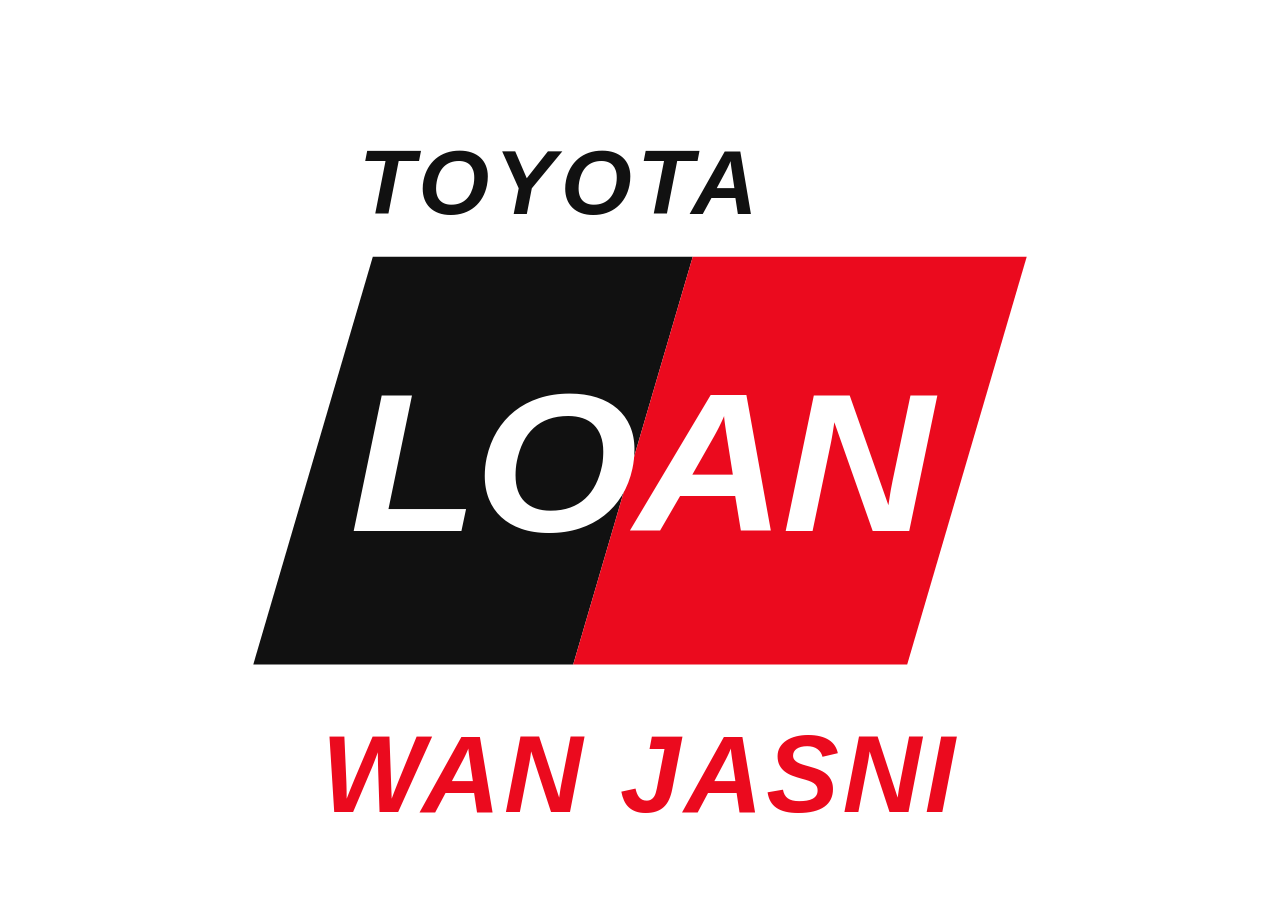
==== assets/icon-src.html @ 0b27d9ad "Ikon app gaya lencana serong hitam|merah: TOYOTA LOAN WAN JASNI Co-Authored-By: Claude Opus 5.5 <nor" ====
<!doctype html>
<!-- Sumber ikon app: render ke PNG dengan Chrome headless (lihat README). Gaya lencana serong hitam|merah (inspirasi GR). -->
<html><head><meta charset="utf-8"><style>
  /* Letak fail fon di assets/fonts/MonsterClubhouse.ttf untuk guna fon sebenar; jika tiada, guna fon sandaran */
  @font-face { font-family: "Monster Clubhouse"; src: url("fonts/MonsterClubhouse.ttf"), url("fonts/MonsterClubhouse.otf"); }
  html, body { margin: 0; background: #fff; }
  svg { display: block; width: 100vw; height: 100vh; }
</style></head><body>
<svg viewBox="0 0 512 512" xmlns="http://www.w3.org/2000/svg">
  <rect width="512" height="512" fill="#fff"/>
  <!-- TOYOTA -->
  <text x="96" y="122" font-family="Arial Black, Arial, sans-serif" font-weight="900" font-style="italic" font-size="52" fill="#111" letter-spacing="3">TOYOTA</text>
  <!-- lencana serong: hitam | merah -->
  <polygon points="36,378 104,146 286,146 218,378" fill="#111"/>
  <polygon points="218,378 286,146 476,146 408,378" fill="#eb0a1e"/>
  <text x="256" y="302" text-anchor="middle" font-family="Arial Black, Arial, sans-serif" font-weight="900" font-style="italic" font-size="112" fill="#fff" letter-spacing="-2" textLength="330" lengthAdjust="spacingAndGlyphs">LOAN</text>
  <!-- WAN JASNI -->
  <text x="256" y="462" text-anchor="middle" font-family="'Monster Clubhouse', 'Arial Black', Arial, sans-serif" font-weight="900" font-style="italic" font-size="62" fill="#eb0a1e" letter-spacing="2">WAN JASNI</text>
</svg>
</body></html>
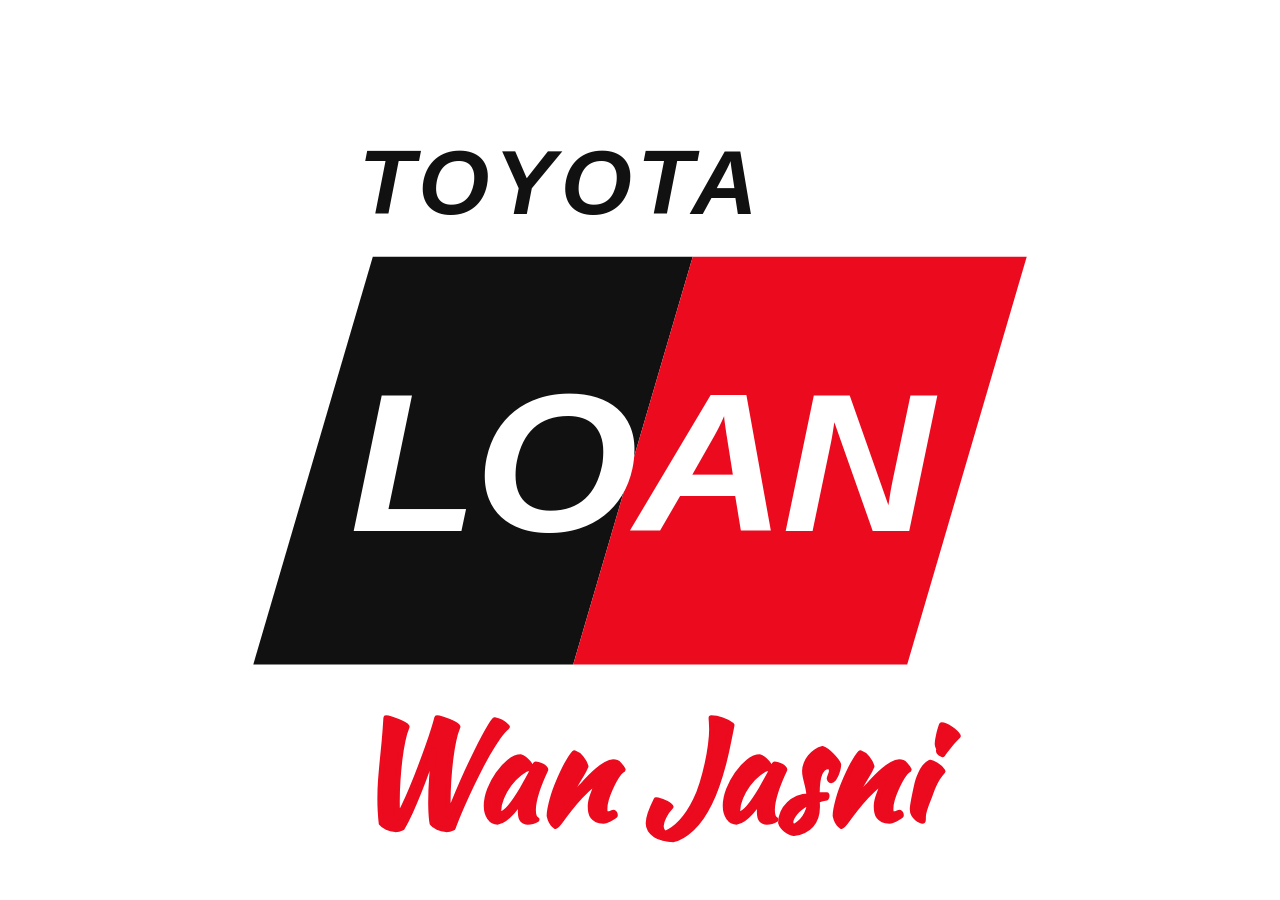
==== commit d96db595: "Ikon: Wan Jasni dalam fon berus (Kaushan Script sementara) Co-Authored-By: Claude Opus 5.5 <noreply@" ====
--- a/assets/icon-src.html
+++ b/assets/icon-src.html
@@ -1,6 +1,8 @@
 <!doctype html>
 <!-- Sumber ikon app: render ke PNG dengan Chrome headless (lihat README). Gaya lencana serong hitam|merah (inspirasi GR). -->
-<html><head><meta charset="utf-8"><style>
+<html><head><meta charset="utf-8">
+<link href="https://fonts.googleapis.com/css2?family=Kaushan+Script&display=block" rel="stylesheet">
+<style>
   /* Letak fail fon di assets/fonts/MonsterClubhouse.ttf untuk guna fon sebenar; jika tiada, guna fon sandaran */
   @font-face { font-family: "Monster Clubhouse"; src: url("fonts/MonsterClubhouse.ttf"), url("fonts/MonsterClubhouse.otf"); }
   html, body { margin: 0; background: #fff; }
@@ -15,6 +17,7 @@
   <polygon points="218,378 286,146 476,146 408,378" fill="#eb0a1e"/>
   <text x="256" y="302" text-anchor="middle" font-family="Arial Black, Arial, sans-serif" font-weight="900" font-style="italic" font-size="112" fill="#fff" letter-spacing="-2" textLength="330" lengthAdjust="spacingAndGlyphs">LOAN</text>
   <!-- WAN JASNI -->
-  <text x="256" y="462" text-anchor="middle" font-family="'Monster Clubhouse', 'Arial Black', Arial, sans-serif" font-weight="900" font-style="italic" font-size="62" fill="#eb0a1e" letter-spacing="2">WAN JASNI</text>
+  <!-- Fon berus: Monster Clubhouse jika fail ada dalam assets/fonts/, jika tidak Kaushan Script (Google Fonts) -->
+  <text x="256" y="466" text-anchor="middle" font-family="'Monster Clubhouse', 'Kaushan Script', cursive" font-size="78" fill="#eb0a1e" stroke="#eb0a1e" stroke-width="3" stroke-linejoin="round">Wan Jasni</text>
 </svg>
 </body></html>
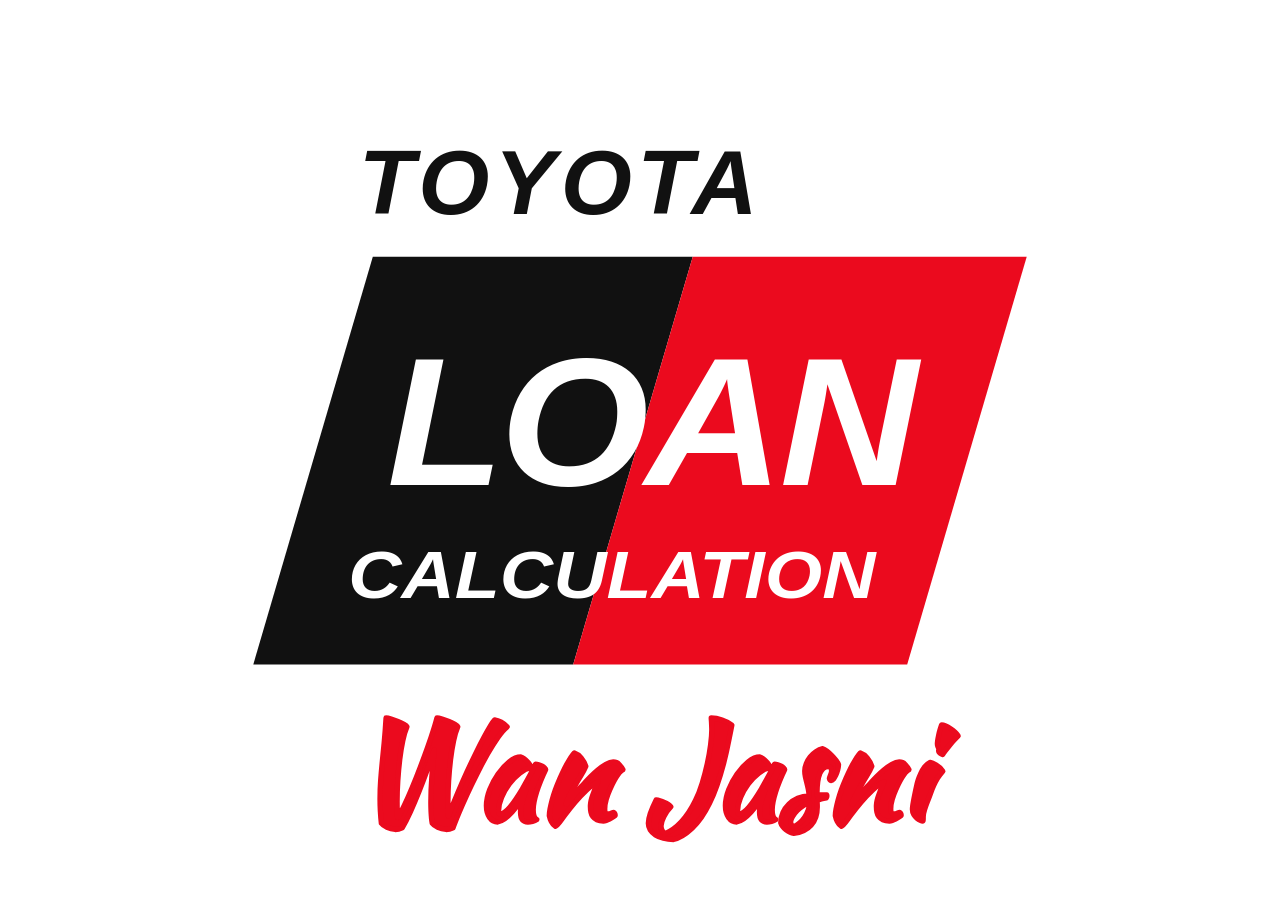
==== commit f9261283: "Ikon & nama pendek: Toyota Loan Calculation Co-Authored-By: Claude Opus 5.5 <noreply@anthropic.com>" ====
--- a/assets/icon-src.html
+++ b/assets/icon-src.html
@@ -15,7 +15,8 @@
   <!-- lencana serong: hitam | merah -->
   <polygon points="36,378 104,146 286,146 218,378" fill="#111"/>
   <polygon points="218,378 286,146 476,146 408,378" fill="#eb0a1e"/>
-  <text x="256" y="302" text-anchor="middle" font-family="Arial Black, Arial, sans-serif" font-weight="900" font-style="italic" font-size="112" fill="#fff" letter-spacing="-2" textLength="330" lengthAdjust="spacingAndGlyphs">LOAN</text>
+  <text x="262" y="276" text-anchor="middle" font-family="Arial Black, Arial, sans-serif" font-weight="900" font-style="italic" font-size="104" fill="#fff" letter-spacing="-2" textLength="300" lengthAdjust="spacingAndGlyphs">LOAN</text>
+  <text x="240" y="340" text-anchor="middle" font-family="Arial Black, Arial, sans-serif" font-weight="900" font-style="italic" font-size="38" fill="#fff" textLength="300" lengthAdjust="spacingAndGlyphs">CALCULATION</text>
   <!-- WAN JASNI -->
   <!-- Fon berus: Monster Clubhouse jika fail ada dalam assets/fonts/, jika tidak Kaushan Script (Google Fonts) -->
   <text x="256" y="466" text-anchor="middle" font-family="'Monster Clubhouse', 'Kaushan Script', cursive" font-size="78" fill="#eb0a1e" stroke="#eb0a1e" stroke-width="3" stroke-linejoin="round">Wan Jasni</text>
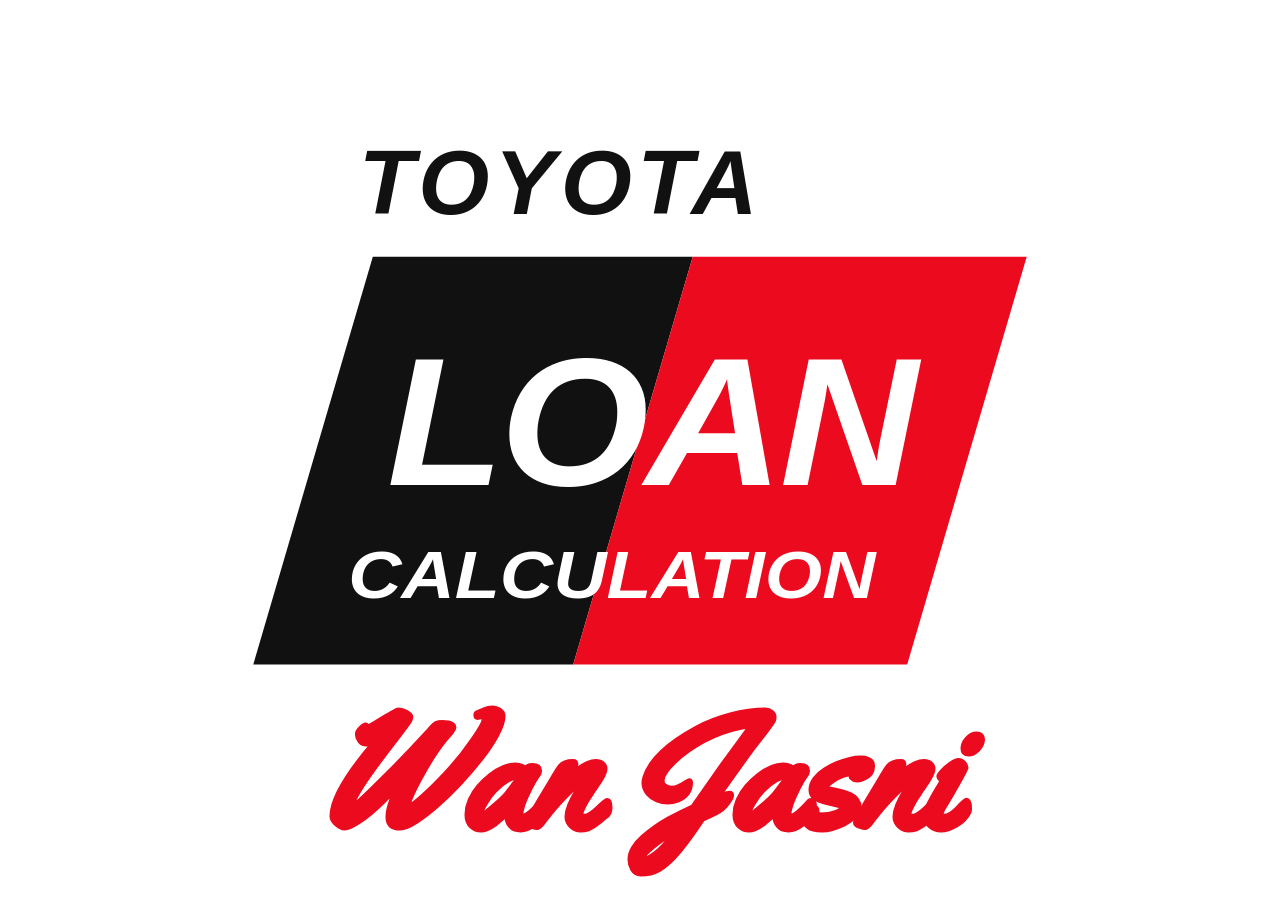
==== commit 763dbf85: "Ikon: Wan Jasni guna fon berus Yellowtail Co-Authored-By: Claude Opus 5.5 <noreply@anthropic.com>" ====
--- a/assets/icon-src.html
+++ b/assets/icon-src.html
@@ -1,7 +1,7 @@
 <!doctype html>
 <!-- Sumber ikon app: render ke PNG dengan Chrome headless (lihat README). Gaya lencana serong hitam|merah (inspirasi GR). -->
 <html><head><meta charset="utf-8">
-<link href="https://fonts.googleapis.com/css2?family=Kaushan+Script&display=block" rel="stylesheet">
+<link href="https://fonts.googleapis.com/css2?family=Yellowtail&display=block" rel="stylesheet">
 <style>
   /* Letak fail fon di assets/fonts/MonsterClubhouse.ttf untuk guna fon sebenar; jika tiada, guna fon sandaran */
   @font-face { font-family: "Monster Clubhouse"; src: url("fonts/MonsterClubhouse.ttf"), url("fonts/MonsterClubhouse.otf"); }
@@ -18,7 +18,7 @@
   <text x="262" y="276" text-anchor="middle" font-family="Arial Black, Arial, sans-serif" font-weight="900" font-style="italic" font-size="104" fill="#fff" letter-spacing="-2" textLength="300" lengthAdjust="spacingAndGlyphs">LOAN</text>
   <text x="240" y="340" text-anchor="middle" font-family="Arial Black, Arial, sans-serif" font-weight="900" font-style="italic" font-size="38" fill="#fff" textLength="300" lengthAdjust="spacingAndGlyphs">CALCULATION</text>
   <!-- WAN JASNI -->
-  <!-- Fon berus: Monster Clubhouse jika fail ada dalam assets/fonts/, jika tidak Kaushan Script (Google Fonts) -->
-  <text x="256" y="466" text-anchor="middle" font-family="'Monster Clubhouse', 'Kaushan Script', cursive" font-size="78" fill="#eb0a1e" stroke="#eb0a1e" stroke-width="3" stroke-linejoin="round">Wan Jasni</text>
+  <!-- Fon berus: Yellowtail (Google Fonts, OFL) — paling hampir dengan Monster Clubhouse; ditebalkan dengan stroke -->
+  <text x="256" y="470" text-anchor="middle" font-family="'Monster Clubhouse', 'Yellowtail', cursive" font-size="92" fill="#eb0a1e" stroke="#eb0a1e" stroke-width="4" stroke-linejoin="round">Wan Jasni</text>
 </svg>
 </body></html>
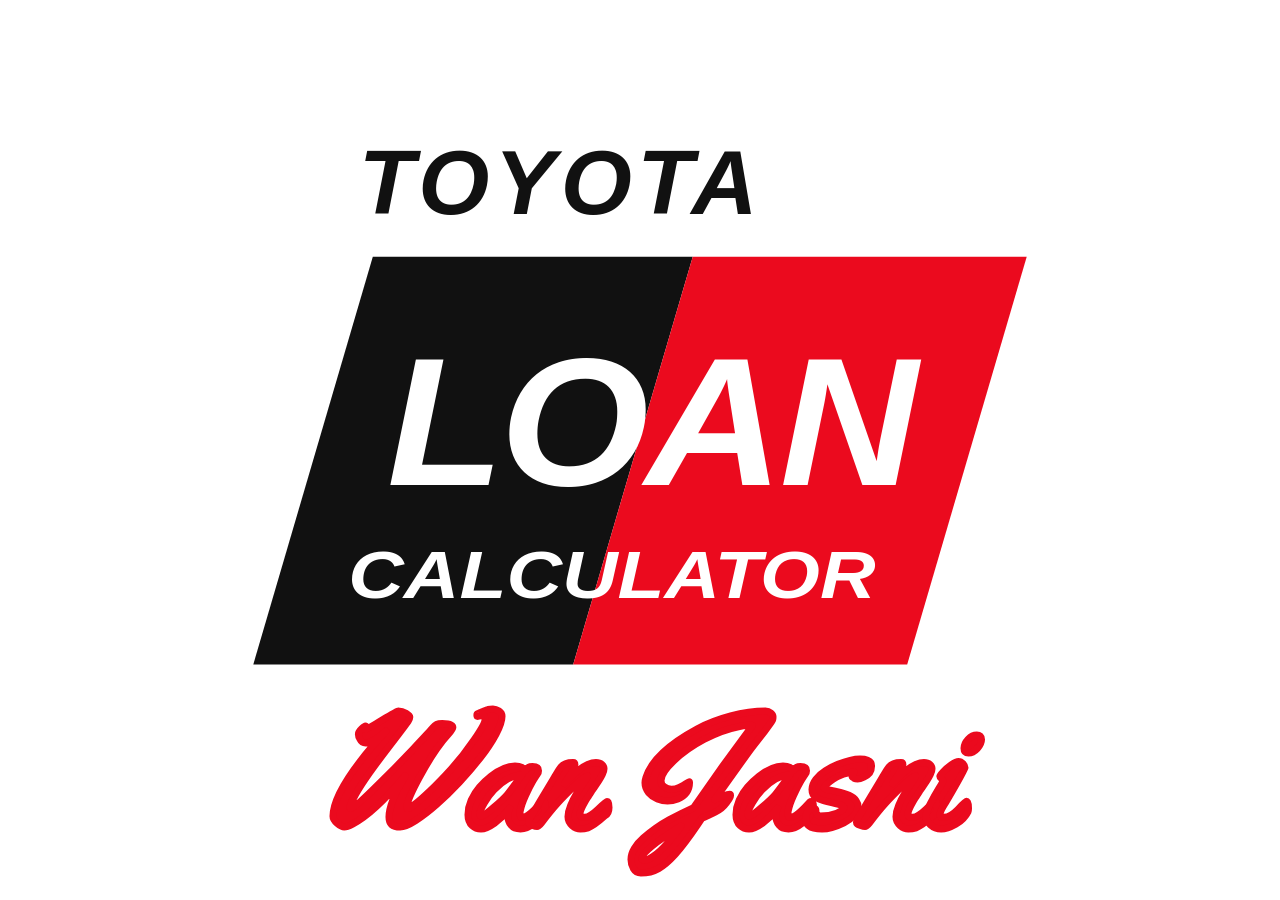
==== commit 85c51a1d: "Ikon & nama pendek: Toyota Loan Calculator Co-Authored-By: Claude Opus 5.5 <noreply@anthropic.com>" ====
--- a/assets/icon-src.html
+++ b/assets/icon-src.html
@@ -16,7 +16,7 @@
   <polygon points="36,378 104,146 286,146 218,378" fill="#111"/>
   <polygon points="218,378 286,146 476,146 408,378" fill="#eb0a1e"/>
   <text x="262" y="276" text-anchor="middle" font-family="Arial Black, Arial, sans-serif" font-weight="900" font-style="italic" font-size="104" fill="#fff" letter-spacing="-2" textLength="300" lengthAdjust="spacingAndGlyphs">LOAN</text>
-  <text x="240" y="340" text-anchor="middle" font-family="Arial Black, Arial, sans-serif" font-weight="900" font-style="italic" font-size="38" fill="#fff" textLength="300" lengthAdjust="spacingAndGlyphs">CALCULATION</text>
+  <text x="240" y="340" text-anchor="middle" font-family="Arial Black, Arial, sans-serif" font-weight="900" font-style="italic" font-size="38" fill="#fff" textLength="300" lengthAdjust="spacingAndGlyphs">CALCULATOR</text>
   <!-- WAN JASNI -->
   <!-- Fon berus: Yellowtail (Google Fonts, OFL) — paling hampir dengan Monster Clubhouse; ditebalkan dengan stroke -->
   <text x="256" y="470" text-anchor="middle" font-family="'Monster Clubhouse', 'Yellowtail', cursive" font-size="92" fill="#eb0a1e" stroke="#eb0a1e" stroke-width="4" stroke-linejoin="round">Wan Jasni</text>
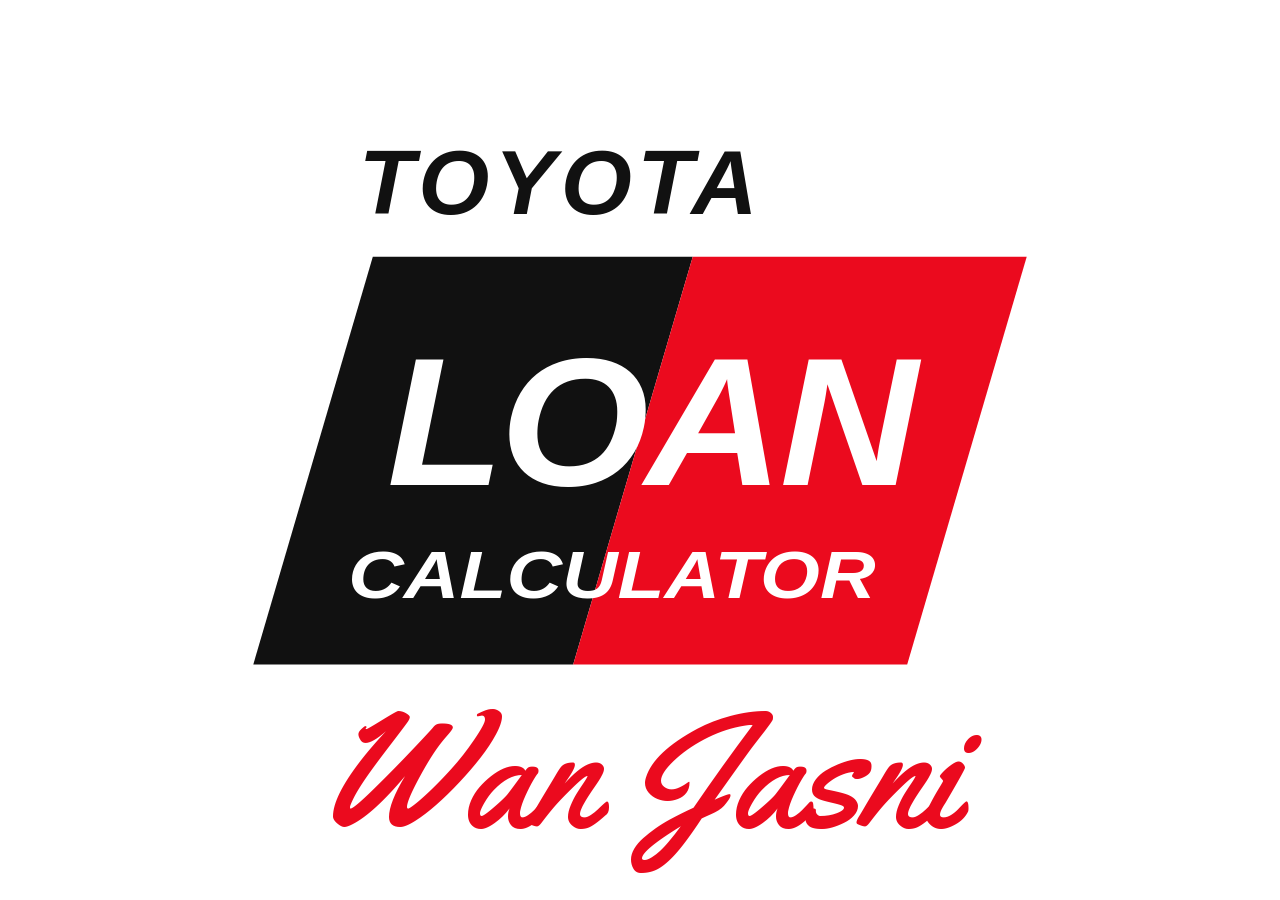
==== commit 86454cda: "Ikon: Wan Jasni berat biasa (tidak tebal) Co-Authored-By: Claude Sonnet 5.5 <noreply@anthropic.com>" ====
--- a/assets/icon-src.html
+++ b/assets/icon-src.html
@@ -18,7 +18,7 @@
   <text x="262" y="276" text-anchor="middle" font-family="Arial Black, Arial, sans-serif" font-weight="900" font-style="italic" font-size="104" fill="#fff" letter-spacing="-2" textLength="300" lengthAdjust="spacingAndGlyphs">LOAN</text>
   <text x="240" y="340" text-anchor="middle" font-family="Arial Black, Arial, sans-serif" font-weight="900" font-style="italic" font-size="38" fill="#fff" textLength="300" lengthAdjust="spacingAndGlyphs">CALCULATOR</text>
   <!-- WAN JASNI -->
-  <!-- Fon berus: Yellowtail (Google Fonts, OFL) — paling hampir dengan Monster Clubhouse; ditebalkan dengan stroke -->
-  <text x="256" y="470" text-anchor="middle" font-family="'Monster Clubhouse', 'Yellowtail', cursive" font-size="92" fill="#eb0a1e" stroke="#eb0a1e" stroke-width="4" stroke-linejoin="round">Wan Jasni</text>
+  <!-- Fon berus: Yellowtail (Google Fonts, OFL), berat biasa (tidak ditebalkan) -->
+  <text x="256" y="470" text-anchor="middle" font-family="'Monster Clubhouse', 'Yellowtail', cursive" font-weight="400" font-size="92" fill="#eb0a1e">Wan Jasni</text>
 </svg>
 </body></html>
